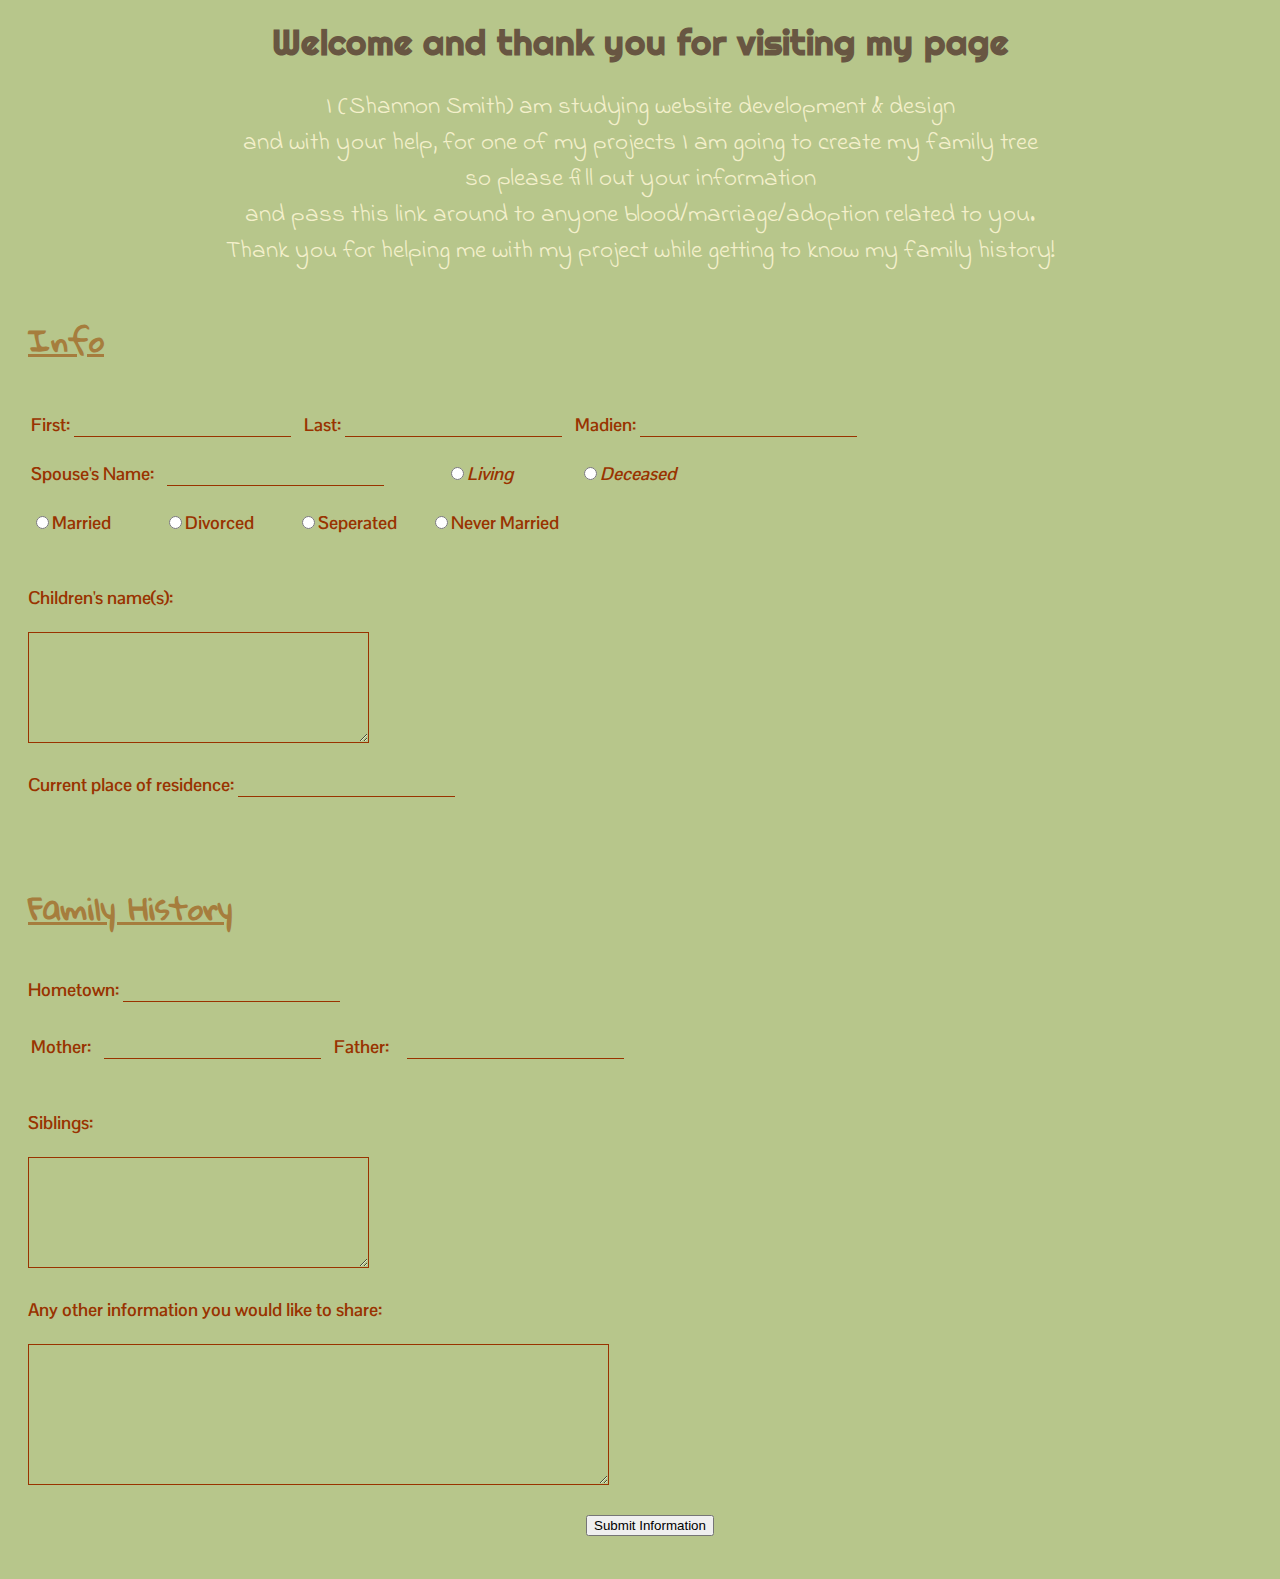
==== family_tree.html @ 5bd849e3 "started learning php" ====
<!DOCTYPE HTML PUBLIC "-//W3C//DTD HTML 4.01 Transitional//EN">

<html>
<head>
	<title>Family Tree</title>
	<link rel="stylesheet" type="text/css" href="family_tree.css" />
	<link href='http://fonts.googleapis.com/css?family=Cabin+Condensed|Gloria+Hallelujah|Indie+Flower|Pontano+Sans|Righteous' rel='stylesheet' type='text/css'>
</head>

<body>
<div class="welcome">
<h3>Welcome and thank you for visiting my page</h3>
<p>I (Shannon Smith) am studying website development & design
<br/>
and with your help, for one of my projects I am going to create my family tree
<br/>
so please fill out your information
<br/>
and pass this link around to anyone blood/marriage/adoption related to you.
<br/>Thank you for helping me with my project while getting to know my family history!
</p>

</div>

<div class="info">
<form method="post" action="family.php">

	
	<h4>Info</h4>

	

	<table>
	
	<td class="personal">First:
	<input type="text" name="firstname" size="20"></td>
	<td class="personal">Last:
	<input type="text" name="lastname" size="20"></td>
	<td class="personal">Madien:
	<input type="text" name="lastname" size="20"></td>
	</table>
	
	<table>
	<td class="personal">Spouse's Name:</td>
	<td class="personal"><input type="text" name="lastname" size="20"></td>
	<td class="personal" id="live"><input type="radio" name="living" value="alive"><i>Living</i></td>
	<td class="personal"><input type="radio" name="living" value="alive"><i>Deceased</i></td>
	</table>

	<table>
	<td class="personal"><input type="radio" name="status" value="marriage">Married</td>
	<td class="personal"><input type="radio" name="status" value="marriage">Divorced</td>
	<td class="personal"><input type="radio" name="status" value="marriage">Seperated</td>
	<td class="personal"><input type="radio" name="status" value="marriage">Never Married</td>
	</table>

	
	<h5>Children's name(s):
	<br/>
	<br/>
	<textarea name ="children" rows="7" cols="40">
	</textarea>
	</h5>

	<h5>Current place of residence:
	<input type="text" name="lastname" size="20">
	</h5>
	
	</div>

	<div class="info">
	<h4>Family History</h4>

	
	<h5>Hometown:
	<input type="text" name="lastname" size="20">
	</h5>

	<table>
	<td class="history"> Mother:</td>
	<td class="history"> <input type="text" name="lastname" size="20"></td>
	<td class="history"> Father:</td>
	<td class="history"> <input type="text" name="lastname" size="20"></td>
	</table>
	
	<h5>Siblings:
	<br/>
	<br/>
	<textarea name ="siblings" rows="7" cols="40">
	</textarea>
	</h5>
	

	<h5>Any other information you would like to share:
	<br/>
	<br/>
	<textarea name ="extra" rows="9" cols="70">
	</textarea>
	</h5>


	<p>
	<input type="submit" value="Submit Information">
	</p>
</div>
</form>

</body>
</html>
---- family_tree.css ----
body {
	background-color: #B7C68B;
}


p {
	font-family: 'Indie Flower', cursive;
	color:#F4F0CB;
	font-size: 25px;
	text-align: center;
	}

h3{
	font-family: 'Righteous', cursive;
	color: #685642;
	font-size: 35px;
	text-align: center;
	margin:20px;
}

h4{
	font-family: 'Gloria Hallelujah', cursive;
	color: #A67D3D;
	font-size: 30px;
	text-decoration: underline;
}

td {
	font-family: 'Pontano Sans', sans-serif;
	color:#993300;
	font-size: 18px;
	font-weight: bold;
	padding-right: 10px;
	padding-bottom: 20px;
}

td.personal {
	
	min-width: 120px;
}

.history{
	
	min-width: 60px;
}

.info{
	margin-left: 20px;
	padding-bottom:10px;
}

#live {
	padding-left: 50px;
}

h5{
	font-family: 'Pontano Sans', sans-serif;
	color:#993300;
	font-size: 18px;
	font-weight: bold;
}




input[type="radio"] {
	font-family: 'Cabin Condensed', sans-serif;
	color:#8B8378;
	font-size: 12px;
	
}

 input[type="text"]{
 	border-color: #993300;
background-color: transparent; 
border-style: solid; 
border-width: 0px 0px 1px 0px; 
color:#685642;
font-size: 18px;
font-family: 'Pontano Sans', sans-serif;
padding: 0;

}

 input:focus, textarea:focus  {
 	outline:none;
 	
-moz-box-shadow: inset 0 0 4px rgba(0,0,0,0.2); 
-webkit-box-shadow: inset 0 0 4px rgba(0, 0, 0, 0.2); 
box-shadow: inset 0 0 4px rgba(0, 0, 0, 0.2);

}



textarea {
	border-color: #993300;
background-color: transparent; 
border-style: solid; 
border-width: 1px;
}



input:checked
{outline: none;
background:#993300;
}
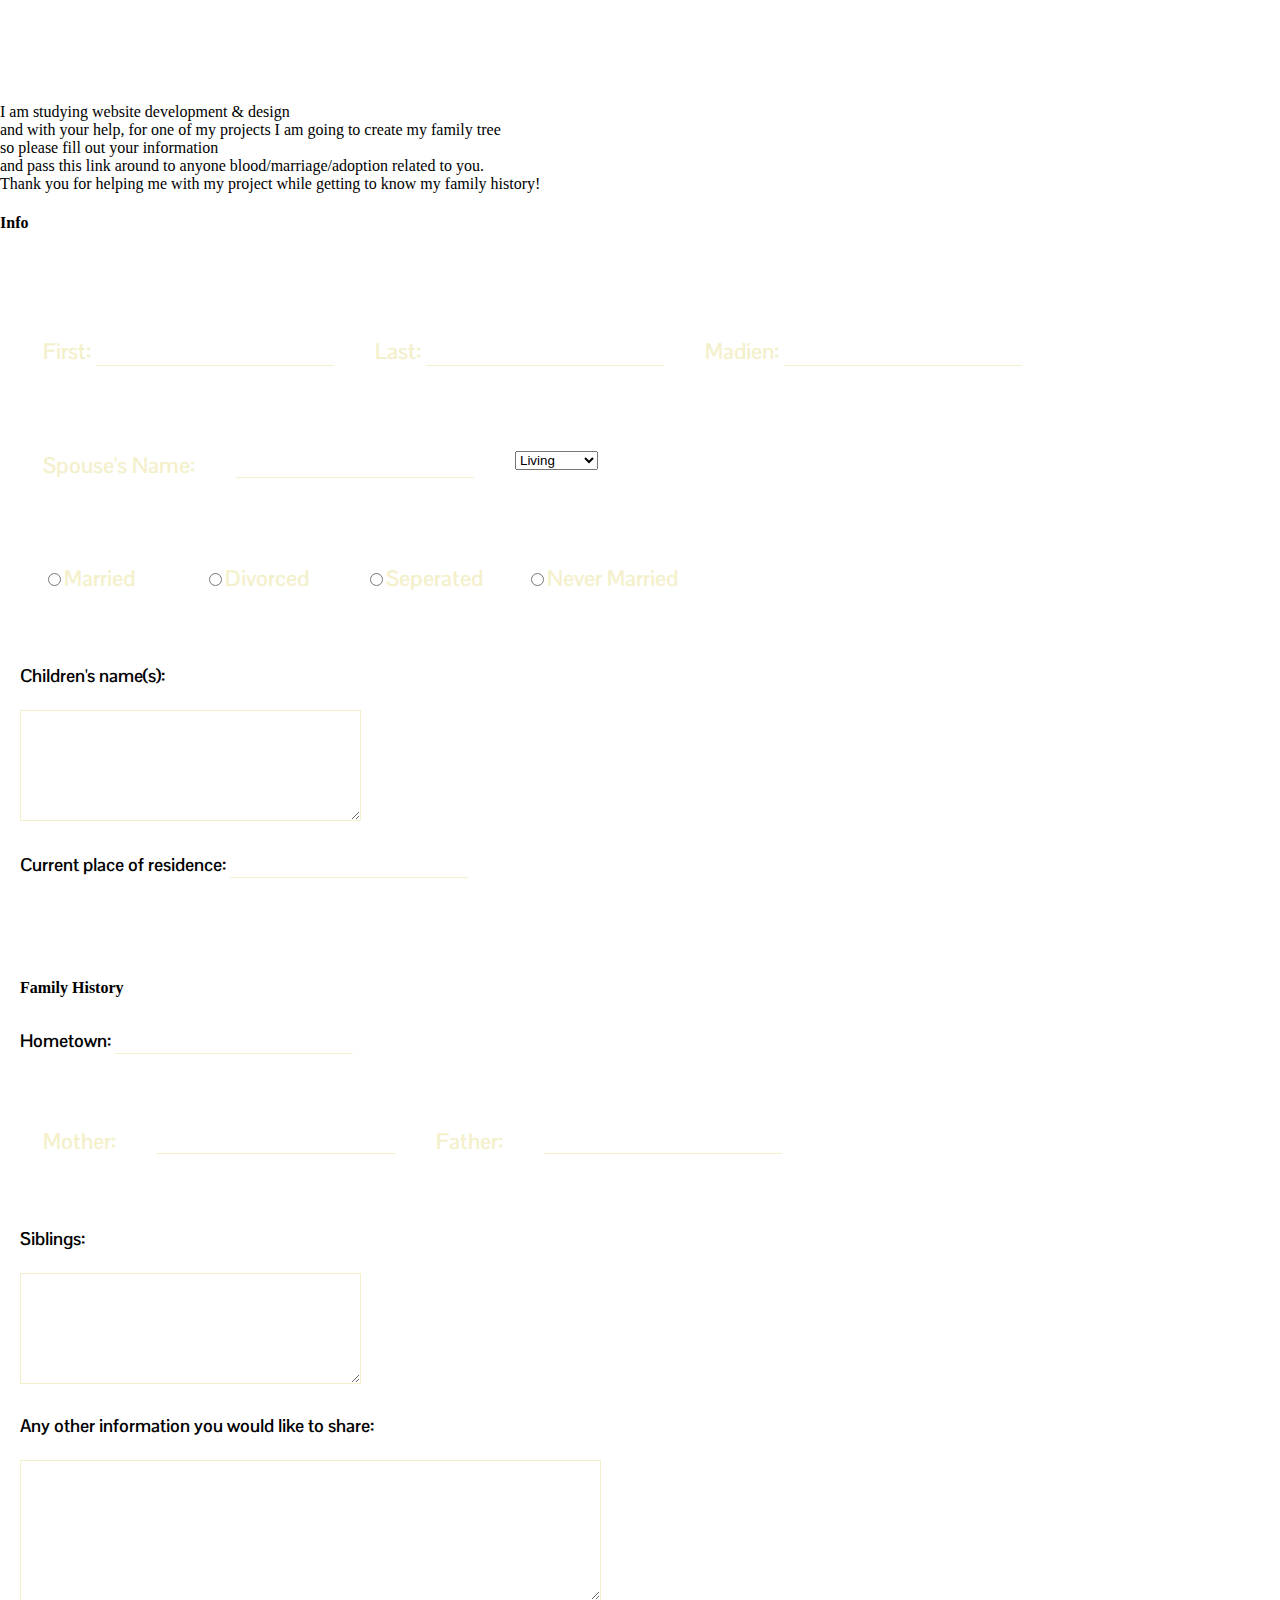
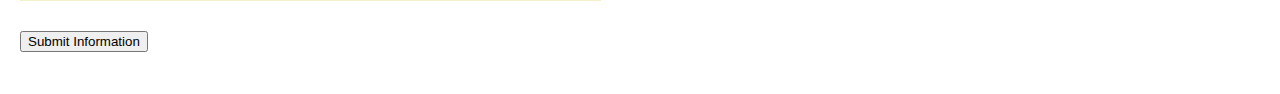
==== commit 5edcc247: "google analytics" ====
--- a/family_tree.html
+++ b/family_tree.html
@@ -10,7 +10,7 @@
 <body>
 <div class="welcome">
 <h3>Welcome and thank you for visiting my page</h3>
-<p>I (Shannon Smith) am studying website development & design
+<p>I am studying website development & design
 <br/>
 and with your help, for one of my projects I am going to create my family tree
 <br/>
@@ -22,13 +22,13 @@
 
 </div>
 
-<div class="info">
+
 <form method="post" action="family.php">
 
 	
 	<h4>Info</h4>
 
-	
+	<div class="info">
 
 	<table>
 	
@@ -43,8 +43,12 @@
 	<table>
 	<td class="personal">Spouse's Name:</td>
 	<td class="personal"><input type="text" name="lastname" size="20"></td>
-	<td class="personal" id="live"><input type="radio" name="living" value="alive"><i>Living</i></td>
-	<td class="personal"><input type="radio" name="living" value="alive"><i>Deceased</i></td>
+	<td class="personal" >
+	<select>
+	<option>Living</option>	
+	<option>Deceased</option>
+	</select>	
+	</td>
 	</table>
 
 	<table>
@@ -104,6 +108,15 @@
 	</p>
 </div>
 </form>
+<script>
+  (function(i,s,o,g,r,a,m){i['GoogleAnalyticsObject']=r;i[r]=i[r]||function(){
+  (i[r].q=i[r].q||[]).push(arguments)},i[r].l=1*new Date();a=s.createElement(o),
+  m=s.getElementsByTagName(o)[0];a.async=1;a.src=g;m.parentNode.insertBefore(a,m)
+  })(window,document,'script','//www.google-analytics.com/analytics.js','ga');
 
+  ga('create', 'UA-53852525-1', 'auto');
+  ga('send', 'pageview');
+
+</script>
 </body>
 </html>
--- a/family_tree.css
+++ b/family_tree.css
@@ -1,82 +1,193 @@
-body {
-	background-color: #B7C68B;
-}
-
-
-p {
-	font-family: 'Indie Flower', cursive;
+html {
+	background: url(http://i1144.photobucket.com/albums/o489/shannones1104/tree_zps0f1cb64c.jpg) no-repeat center center fixed; 
+  -webkit-background-size: cover;
+  -moz-background-size: cover;
+  -o-background-size: cover;
+  background-size: cover;
+}
+body{
+	margin: 0 auto;
+	overflow: auto;
+}
+
+#hidden{
+	overflow: hidden;
+}
+.container{
+	margin: 100px;
+	
+}
+
+.box{
+	background-color: rgba(139, 119, 101, 0.7);
+	margin:0 auto;
+	width: 670px;
+}
+
+#results{
+	width:800px;
+}
+
+.content{
+	font-family: 'Raleway', sans-serif;
+color:#F4F0CB;
+
+
+
+}
+
+#form{
+	padding-top:40px;
+}
+
+
+article {
+	text-align: center;
+	padding: 30px 10px 10px 10px;
+	font-size: 20px;
+	text-align: center;
+
+	}
+
+button{
+	margin: 30px;
+background-color: #F4F0CB;
+border: 2px solid brown;
+border-radius: 4px;
+padding: 5px 10px;
+}
+
+article a{
+	
+	
+	font-size: 35px;
+	color: brown;
+	text-decoration: none;
+}
+
+article button:hover, article a:hover{
+	
+	background-color: brown;
 	color:#F4F0CB;
-	font-size: 25px;
-	text-align: center;
-	}
+}
+
+#header{
+	font-family: 'Righteous', cursive;
+	color: white;
+	font-size: 90px;
+	text-align: center;
+	margin: 10px;
+}
+
+h1{
+	font-family: 'Montserrat', sans-serif;
+	color: white;
+	font-size: 60px;
+	text-align: center;
+	margin: 0;
+	
+
+}
+.title{
+	margin:30px 10px;
+	line-height: 200%;
+}
 
 h3{
 	font-family: 'Righteous', cursive;
-	color: #685642;
-	font-size: 35px;
+	color: white;
+	font-size: 50px;
+	text-align: center;
+	margin: 20px;
+}
+
+
+
+
+.family{
+	font-family: 'Righteous', cursive;
+	color: #FF3300;
+	
+	font-size: 40px;
 	text-align: center;
 	margin:20px;
 }
 
-h4{
-	font-family: 'Gloria Hallelujah', cursive;
-	color: #A67D3D;
-	font-size: 30px;
-	text-decoration: underline;
+h2{
+	
+	font-family: 'Montserrat', sans-serif;
+	color: black;
+	font-size: 60px;
+	text-align: center;
+	margin: 0;
+	width: 100%;
 }
 
 td {
 	font-family: 'Pontano Sans', sans-serif;
-	color:#993300;
+	color:#F4F0CB;
+	font-size: 22px;
+	font-weight: bold;
+	padding-right: 40px;
+	padding-bottom: 20px;
+	float: left;
+}
+
+table{
+	text-align: justify;
+	padding: 40px 20px 20px 20px;
+}
+td.personal {
+	
+	min-width: 120px;
+}
+
+.history td{
+	font-size: 16px;
+	font-weight: normal;
+	
+}
+
+.info{
+	padding-top: 40px;
+	margin-left: 20px;
+	padding-bottom:10px;
+	text-align: justify;
+}
+
+#live {
+	padding-left: 50px;
+}
+
+h5{
+	font-family: 'Pontano Sans', sans-serif;
+	
 	font-size: 18px;
 	font-weight: bold;
-	padding-right: 10px;
-	padding-bottom: 20px;
-}
-
-td.personal {
-	
-	min-width: 120px;
-}
-
-.history{
-	
-	min-width: 60px;
-}
-
-.info{
-	margin-left: 20px;
-	padding-bottom:10px;
-}
-
-#live {
-	padding-left: 50px;
-}
-
-h5{
-	font-family: 'Pontano Sans', sans-serif;
-	color:#993300;
-	font-size: 18px;
-	font-weight: bold;
-}
-
-
+}
+
+option{
+	font-family: 'Cabin Condensed', sans-serif;
+	color:#F4F0CB;
+	background-color: #B7C68B;
+	font-size: 12px;
+}
 
 
 input[type="radio"] {
 	font-family: 'Cabin Condensed', sans-serif;
-	color:#8B8378;
+	
 	font-size: 12px;
 	
 }
 
  input[type="text"]{
- 	border-color: #993300;
+ 	border-color: #F4F0CB;
 background-color: transparent; 
 border-style: solid; 
 border-width: 0px 0px 1px 0px; 
-color:#685642;
-font-size: 18px;
+color: white;
+font-size: 20px;
 font-family: 'Pontano Sans', sans-serif;
 padding: 0;
 
@@ -94,8 +205,9 @@
 
 
 textarea {
-	border-color: #993300;
-background-color: transparent; 
+	border-color: #F4F0CB;
+background-color: transparent;
+color:white; 
 border-style: solid; 
 border-width: 1px;
 }
@@ -105,4 +217,37 @@
 input:checked
 {outline: none;
 background:#993300;
-}+}
+
+footer {
+position: fixed;
+bottom: 0;
+right: 0;
+width:100%;
+margin: 0;
+padding-right: 10px;
+padding-bottom: 10px;
+height: auto;
+font-family: 'Gloria Hallelujah', cursive;
+}
+
+footer a {
+    text-decoration: none;
+    color: #F4F0CB;
+    font-weight: bold;
+    
+}
+
+footer a:hover {
+    text-decoration: underline;
+    color: #F4F0CB;
+}
+
+.copy {
+	float: right;
+padding-top: 5px;
+padding-right: 10px;
+padding-bottom: 2px;
+	color:white;
+}
+
